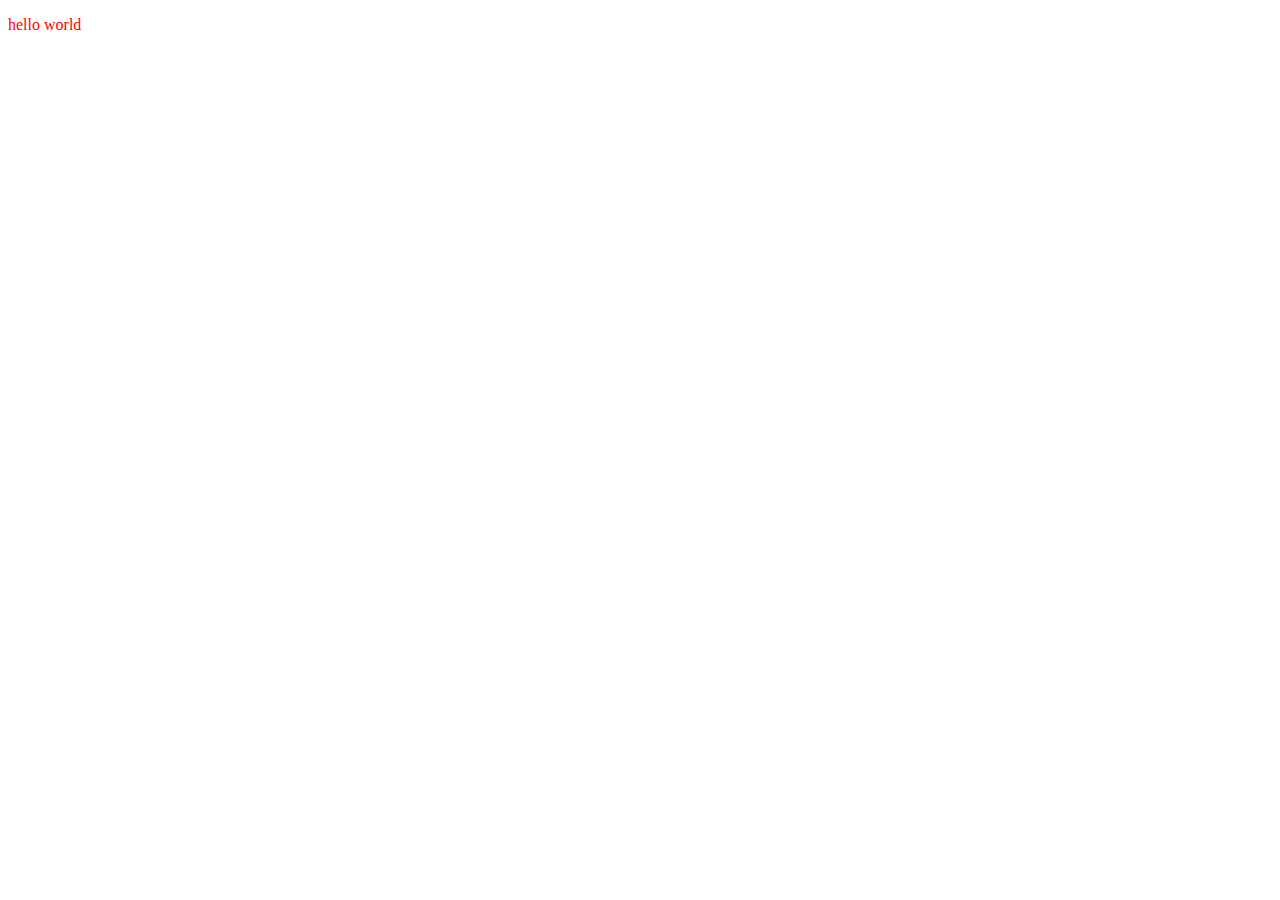
==== main.html @ a067bc58 "hello world" ====
<!DOCTYPE html>
<html lang="en">

  <head>
    <meta charset="UTF-8">
    <title>Timeline</title>
    <link rel="stylesheet" href="styles.css">
  </head>


  <body>

    <header>




    </header>



    <main>

        <p> hello world </p>






    </main>






</body>

</html>
---- styles.css ----
p{
    color: red;
}
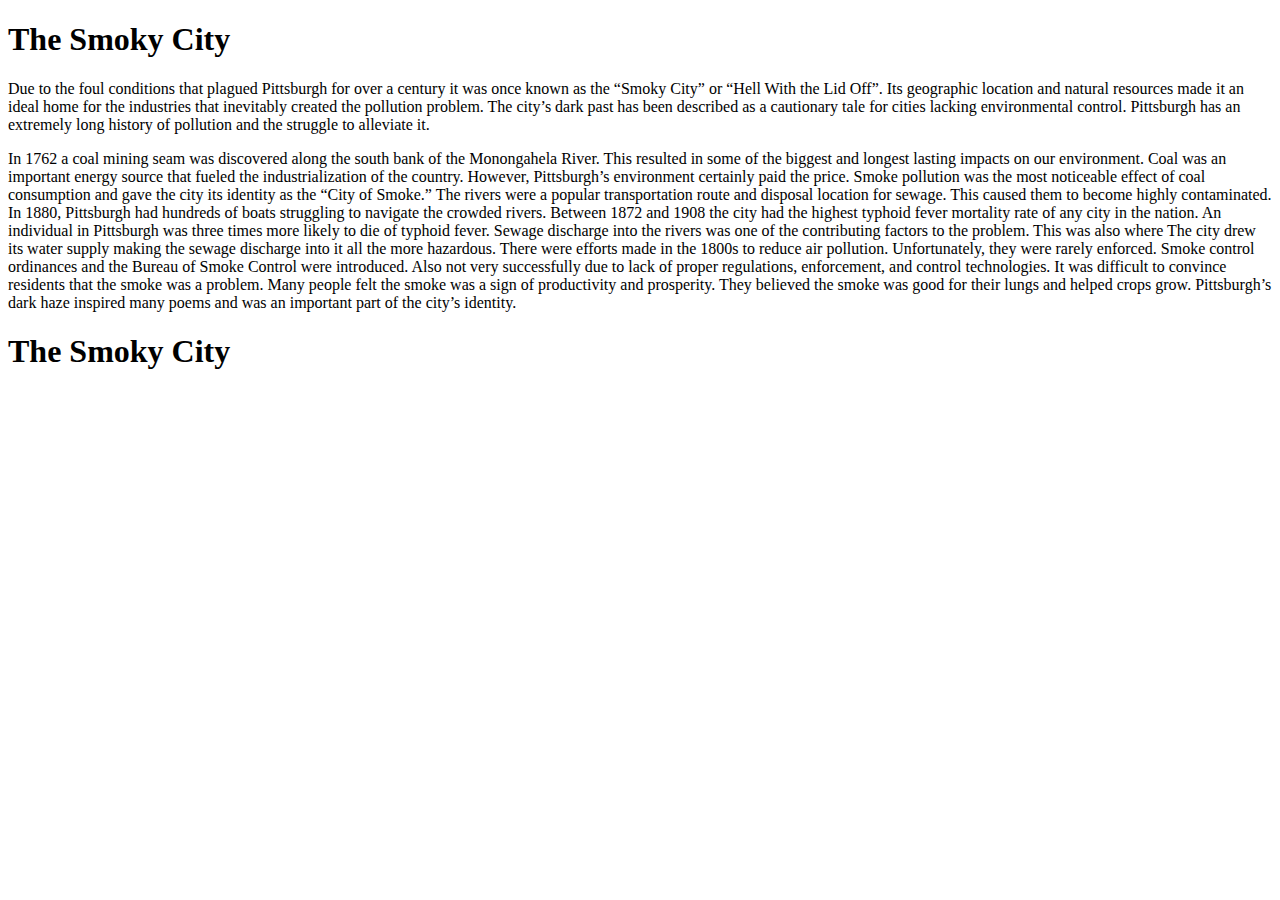
==== commit 2de6f515: "some content" ====
--- a/main.html
+++ b/main.html
@@ -21,7 +21,31 @@
 
     <main>
 
-        <p> hello world </p>
+        <h1>The Smoky City</h1>
+
+        <p>Due to the foul conditions that plagued Pittsburgh for over a century it was once known as the “Smoky City” or “Hell With the Lid Off”.
+          Its geographic location and natural resources made it an ideal home for the industries that inevitably created the pollution problem.
+          The city’s dark past has been described as a cautionary tale for cities lacking environmental control. 
+          Pittsburgh has an extremely long history of pollution and the struggle to alleviate it.</p>
+
+        <p>In 1762 a coal mining seam was discovered along the south bank of the Monongahela River.
+           This resulted in some of the biggest and longest lasting impacts on our environment. 
+           Coal was an important energy source that fueled the industrialization of the country. However, 
+           Pittsburgh’s environment certainly paid the price. Smoke pollution was the most noticeable effect of coal consumption and gave the city its identity as the “City of Smoke.”
+           The rivers were a popular transportation route and disposal location for sewage. This caused them to become highly contaminated. In 1880, Pittsburgh had hundreds of boats struggling to navigate the crowded rivers. Between 1872 and 1908 the city had the highest typhoid fever mortality rate of any city in the nation. An individual in Pittsburgh was three times more likely to die of typhoid fever. Sewage discharge into the rivers was one of the contributing factors to the problem.  
+           This was also where The city drew its water supply making the sewage discharge into it all the more hazardous.
+           There were efforts made in the 1800s to reduce air pollution.
+           Unfortunately, they were rarely enforced. 
+           Smoke control ordinances and the Bureau of Smoke Control were introduced. 
+           Also not very successfully due to lack of proper regulations, enforcement, and control technologies. 
+           It was difficult to convince residents that the smoke was a problem. 
+           Many people felt the smoke was a sign of productivity and prosperity.
+           They believed the smoke was good for their lungs and helped crops grow. 
+           Pittsburgh’s dark haze inspired many poems and was an important part of the city’s identity.</p>
+
+       <h1>The Smoky City</h1>
+
+       <p></p>
 
 
 
--- a/styles.css
+++ b/styles.css
@@ -1,3 +1,3 @@
 p{
-    color: red;
+    color: black;
 }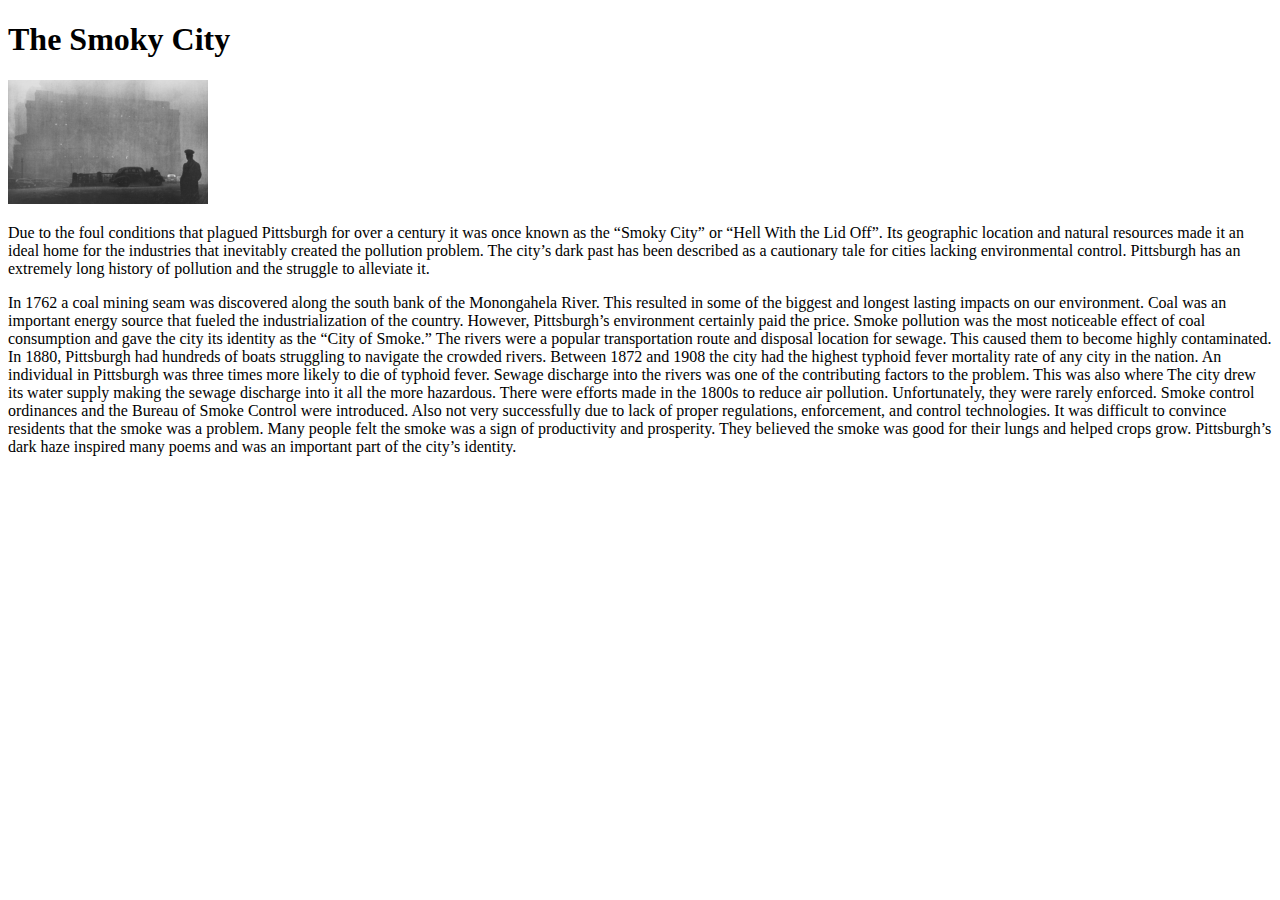
==== commit 76987387: "Getting Ideas" ====
--- a/main.html
+++ b/main.html
@@ -5,6 +5,7 @@
     <meta charset="UTF-8">
     <title>Timeline</title>
     <link rel="stylesheet" href="styles.css">
+    <script src="main.js" defer></script>
   </head>
 
 
@@ -21,7 +22,12 @@
 
     <main>
 
-        <h1>The Smoky City</h1>
+
+  
+
+      
+      <h1>The Smoky City</h1>
+        <img class = "headerimg" src= "Assets/Polution Problem 1.jpeg" alt="Man standing in smoggy Pittsburgh">
 
         <p>Due to the foul conditions that plagued Pittsburgh for over a century it was once known as the “Smoky City” or “Hell With the Lid Off”.
           Its geographic location and natural resources made it an ideal home for the industries that inevitably created the pollution problem.
@@ -43,10 +49,7 @@
            They believed the smoke was good for their lungs and helped crops grow. 
            Pittsburgh’s dark haze inspired many poems and was an important part of the city’s identity.</p>
 
-       <h1>The Smoky City</h1>
-
-       <p></p>
-
+    
 
 
 
--- a/styles.css
+++ b/styles.css
@@ -1,3 +1,9 @@
 p{
     color: black;
-}+}
+
+.headerimg {
+    width: 200px;
+}
+
+
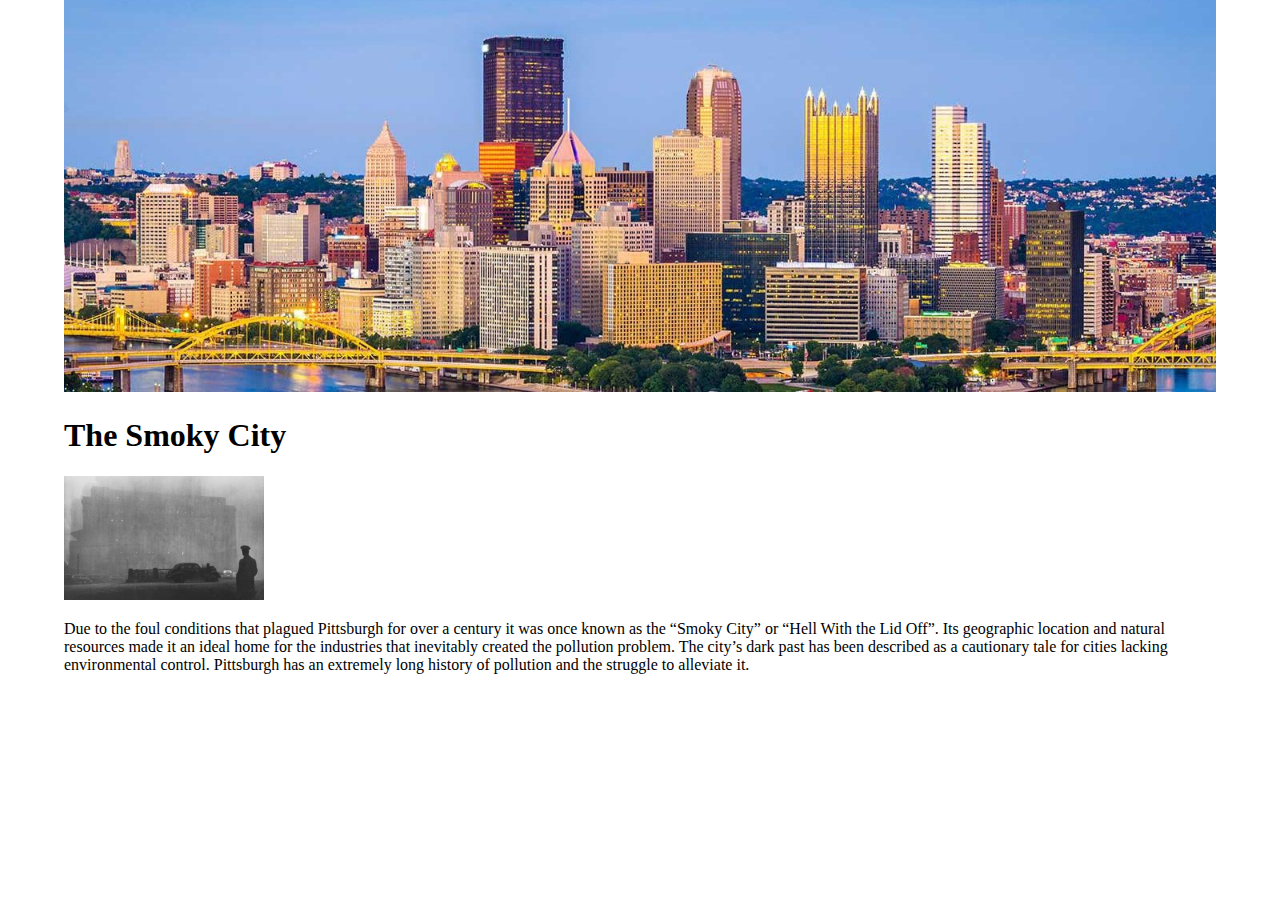
==== commit 01bb55da: "Picture" ====
--- a/main.html
+++ b/main.html
@@ -12,6 +12,9 @@
   <body>
 
     <header>
+
+ 
+      <img id="heroimage" src="Assets/pittsburgh-t1-hero_0.jpeg" alt="Pittsburgh Skyline">
 
 
 
@@ -34,20 +37,7 @@
           The city’s dark past has been described as a cautionary tale for cities lacking environmental control. 
           Pittsburgh has an extremely long history of pollution and the struggle to alleviate it.</p>
 
-        <p>In 1762 a coal mining seam was discovered along the south bank of the Monongahela River.
-           This resulted in some of the biggest and longest lasting impacts on our environment. 
-           Coal was an important energy source that fueled the industrialization of the country. However, 
-           Pittsburgh’s environment certainly paid the price. Smoke pollution was the most noticeable effect of coal consumption and gave the city its identity as the “City of Smoke.”
-           The rivers were a popular transportation route and disposal location for sewage. This caused them to become highly contaminated. In 1880, Pittsburgh had hundreds of boats struggling to navigate the crowded rivers. Between 1872 and 1908 the city had the highest typhoid fever mortality rate of any city in the nation. An individual in Pittsburgh was three times more likely to die of typhoid fever. Sewage discharge into the rivers was one of the contributing factors to the problem.  
-           This was also where The city drew its water supply making the sewage discharge into it all the more hazardous.
-           There were efforts made in the 1800s to reduce air pollution.
-           Unfortunately, they were rarely enforced. 
-           Smoke control ordinances and the Bureau of Smoke Control were introduced. 
-           Also not very successfully due to lack of proper regulations, enforcement, and control technologies. 
-           It was difficult to convince residents that the smoke was a problem. 
-           Many people felt the smoke was a sign of productivity and prosperity.
-           They believed the smoke was good for their lungs and helped crops grow. 
-           Pittsburgh’s dark haze inspired many poems and was an important part of the city’s identity.</p>
+  
 
     
 
--- a/styles.css
+++ b/styles.css
@@ -7,3 +7,12 @@
 }
 
 
+body {
+    width: 90%;
+    margin: auto;
+
+}
+
+#heroimage {
+    width: 100%;
+}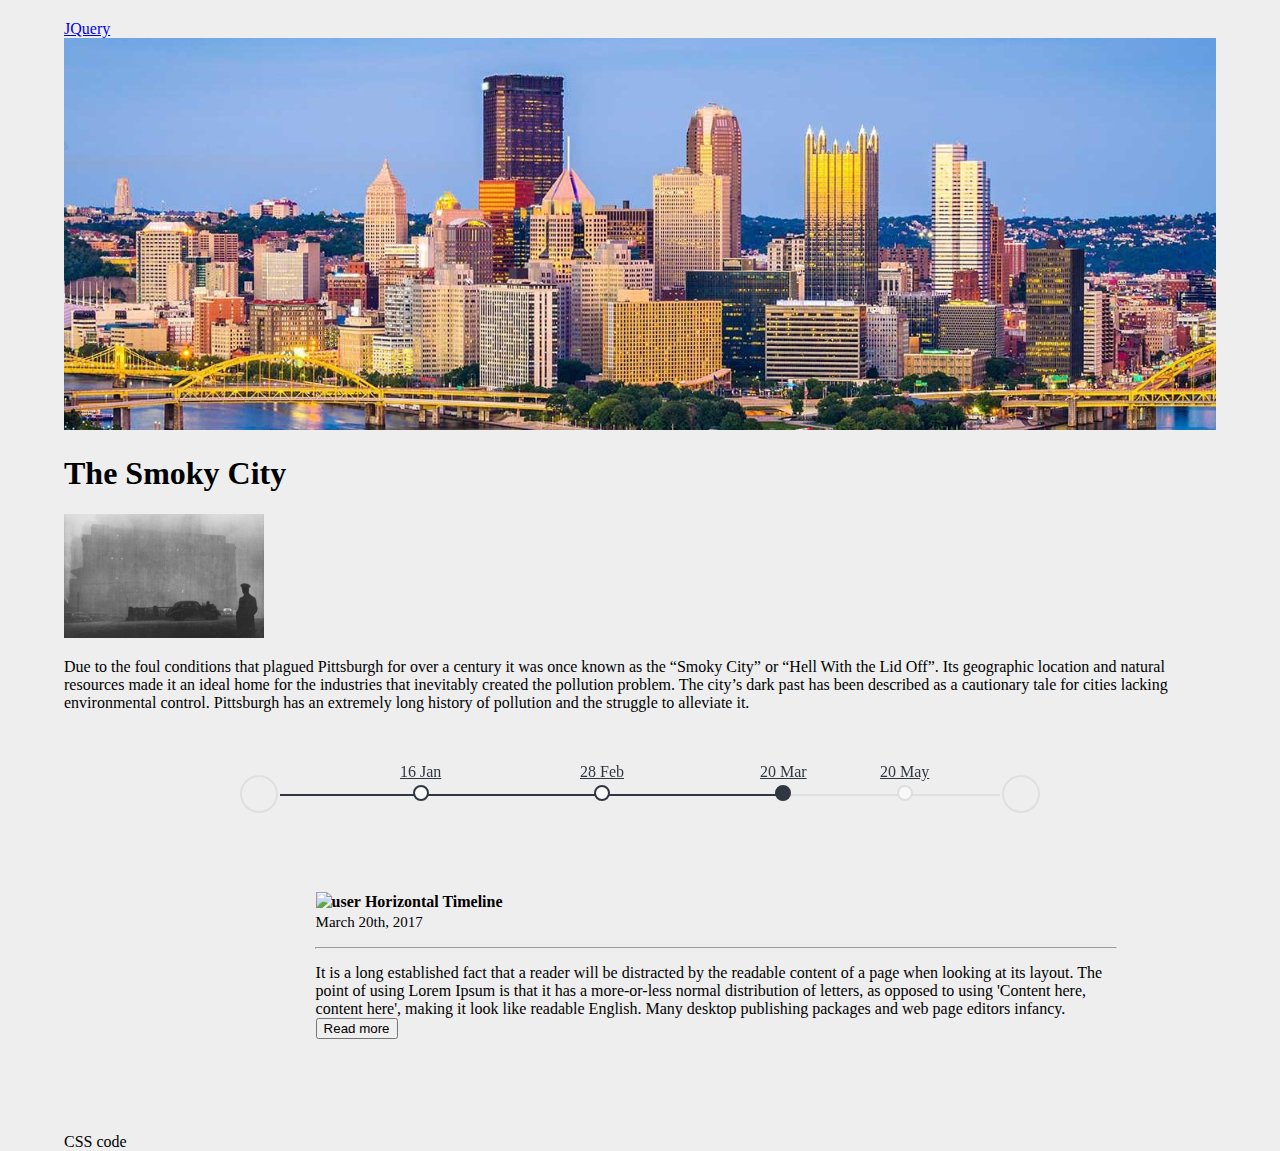
==== commit cb680b9d: "downloading jquery" ====
--- a/main.html
+++ b/main.html
@@ -5,6 +5,8 @@
     <meta charset="UTF-8">
     <title>Timeline</title>
     <link rel="stylesheet" href="styles.css">
+    <a href="jquery-3.6.1.min.js"> JQuery </a>
+    <script src="jquery-3.6.1.min.js" defer></script>
     <script src="main.js" defer></script>
   </head>
 
@@ -47,6 +49,163 @@
 
     </main>
 
+<!-- /* Timeline inspired by https://www.bootdey.com/snippets/view/bs4-Horizontal-timeline#html */ -->
+
+    <div class="container">
+      <div class="row">
+          <div class="col-lg-12">
+              <div class="card">
+                  <div class="body">
+                      <div class="cd-horizontal-timeline loaded">
+                          <div class="timeline">
+                              <div class="events-wrapper">
+                                  <div class="events" style="width: 1800px;">
+                                      <ol>
+                                          <li><a href="#0" data-date="16/01/2017" class="older-event" style="left: 120px;">16 Jan</a></li>
+                                          <li><a href="#0" data-date="28/02/2017" style="left: 300px;" class="older-event">28 Feb</a></li>
+                                          <li><a href="#0" data-date="20/04/2017" style="left: 480px;" class="selected">20 Mar</a></li>
+                                          <li><a href="#0" data-date="20/05/2017" style="left: 600px;">20 May</a></li>
+                                          <li><a href="#0" data-date="09/07/2017" style="left: 780px;">09 Jul</a></li>
+                                          <li><a href="#0" data-date="30/08/2017" style="left: 960px;">30 Aug</a></li>
+                                          <li><a href="#0" data-date="15/09/2017" style="left: 1020px;">15 Sep</a></li>
+                                          <li><a href="#0" data-date="01/11/2017" style="left: 1200px;">01 Nov</a></li>
+                                          <li><a href="#0" data-date="10/12/2017" style="left: 1380px;">10 Dec</a></li>
+                                          <li><a href="#0" data-date="19/01/2018" style="left: 1500px;">29 Jan</a></li>
+                                          <li><a href="#0" data-date="03/03/2018" style="left: 1680px;">3 Mar</a></li>
+                                      </ol>
+                                      <span class="filling-line" aria-hidden="true" style="transform: scaleX(0.281506);"></span>
+                                  </div>
+                                  <!-- .events -->
+                              </div>
+                              <!-- .events-wrapper -->
+                              <ul class="cd-timeline-navigation">
+                                  <li><a href="#0" class="prev inactive">Prev</a></li>
+                                  <li><a href="#0" class="next">Next</a></li>
+                              </ul>
+                              <!-- .cd-timeline-navigation -->
+                          </div>
+                          <!-- .timeline -->
+                          <div class="events-content" style="height: 225px;">
+                              <ol>
+                                  <li class="" data-date="16/01/2017">
+                                      <h4>
+                                                  <img class="rounded float-left m-r-15" width="40" alt="user" src="https://bootdey.com/img/Content/avatar/avatar1.png"> Horizontal Timeline<br>
+                                                  <small>January 16th, 2017</small>
+                                              </h4>
+                                      <hr>
+                                      <p>It is a long established fact that a reader will be distracted by the readable content of a page when looking at its layout. The point of using Lorem Ipsum is that it has a more-or-less normal distribution of letters, as opposed to using 'Content here, content here', making it look like readable English. Many desktop publishing packages and web page editors infancy.
+                                          <br>
+                                          <button class="btn btn-primary btn-round">Read more</button>
+                                      </p>
+                                  </li>
+                                  <li data-date="28/02/2017" class="">
+                                      <h4>
+                                                  <img class="rounded float-left m-r-15" width="40" alt="user" src="https://bootdey.com/img/Content/avatar/avatar2.png"> Horizontal Timeline<br>
+                                                  <small>Feb 28th, 2017</small>
+                                              </h4>
+                                      <hr>
+                                      <p>It is a long established fact that a reader will be distracted by the readable content of a page when looking at its layout. The point of using Lorem Ipsum is that it has a more-or-less normal distribution of letters, as opposed to using 'Content here, content here', making it look like readable English. Many desktop publishing packages and web page editors infancy.
+                                          <br>
+                                          <button class="btn btn-primary btn-round">Read more</button>
+                                      </p>
+                                  </li>
+                                  <li data-date="20/04/2017" class="selected">
+                                      <h4>
+                                                  <img class="rounded float-left m-r-15" width="40" alt="user" src="https://bootdey.com/img/Content/avatar/avatar3.png"> Horizontal Timeline<br>
+                                                  <small>March 20th, 2017</small>
+                                              </h4>
+                                      <hr>
+                                      <p>It is a long established fact that a reader will be distracted by the readable content of a page when looking at its layout. The point of using Lorem Ipsum is that it has a more-or-less normal distribution of letters, as opposed to using 'Content here, content here', making it look like readable English. Many desktop publishing packages and web page editors infancy.
+                                          <br>
+                                          <button class="btn btn-primary btn-round">Read more</button>
+                                      </p>
+                                  </li>
+                                  <li data-date="20/05/2017">
+                                      <h4>
+                                                  <img class="rounded float-left m-r-15" width="40" alt="user" src="https://bootdey.com/img/Content/avatar/avatar4.png"> Horizontal Timeline<br>
+                                                  <small>May 20th, 2017</small>
+                                              </h4>
+                                      <hr>
+                                      <p>It is a long established fact that a reader will be distracted by the readable content of a page when looking at its layout. The point of using Lorem Ipsum is that it has a more-or-less normal distribution of letters, as opposed to using 'Content here, content here', making it look like readable English. Many desktop publishing packages and web page editors infancy.
+                                          <br>
+                                          <button class="btn btn-primary btn-round">Read more</button>
+                                      </p>
+                                  </li>
+                                  <li data-date="09/07/2017">
+                                      <h4>
+                                                  <img class="rounded float-left m-r-15" width="40" alt="user" src="https://bootdey.com/img/Content/avatar/avatar1.png"> Horizontal Timeline<br>
+                                                  <small>July 9th, 2017</small>
+                                              </h4>
+                                      <hr>
+                                      <p>It is a long established fact that a reader will be distracted by the readable content of a page when looking at its layout. The point of using Lorem Ipsum is that it has a more-or-less normal distribution of letters, as opposed to using 'Content here, content here', making it look like readable English. Many desktop publishing packages and web page editors infancy.
+                                          <br>
+                                          <button class="btn btn-primary btn-round">Read more</button>
+                                      </p>
+                                  </li>
+                                  <li data-date="30/08/2017">
+                                      <h4>
+                                                  <img class="rounded float-left m-r-15" width="40" alt="user" src="https://bootdey.com/img/Content/avatar/avatar2.png"> Horizontal Timeline<br>
+                                                  <small>August 30th, 2017</small>
+                                              </h4>
+                                      <hr>
+                                      <p>It is a long established fact that a reader will be distracted by the readable content of a page when looking at its layout. The point of using Lorem Ipsum is that it has a more-or-less normal distribution of letters, as opposed to using 'Content here, content here', making it look like readable English. Many desktop publishing packages and web page editors infancy.
+                                          <br>
+                                          <button class="btn btn-primary btn-round">Read more</button>
+                                      </p>
+                                  </li>
+                                  <li data-date="15/09/2017">
+                                      <h4>
+                                                  <img class="rounded float-left m-r-15" width="40" alt="user" src="https://bootdey.com/img/Content/avatar/avatar6.png"> Horizontal Timeline<br>
+                                                  <small>September 15th, 2017</small>
+                                              </h4>
+                                      <hr>
+                                      <p>It is a long established fact that a reader will be distracted by the readable content of a page when looking at its layout. The point of using Lorem Ipsum is that it has a more-or-less normal distribution of letters, as opposed to using 'Content here, content here', making it look like readable English. Many desktop publishing packages and web page editors infancy.
+                                          <br>
+                                          <button class="btn btn-primary btn-round">Read more</button>
+                                      </p>
+                                  </li>
+                                  <li data-date="01/11/2017">
+                                      <h4>
+                                                  <img class="rounded float-left m-r-15" width="40" alt="user" src="https://bootdey.com/img/Content/avatar/avatar7.png"> Horizontal Timeline<br>
+                                                  <small>November 01st, 2017</small>
+                                              </h4>
+                                      <hr>
+                                      <p>It is a long established fact that a reader will be distracted by the readable content of a page when looking at its layout. The point of using Lorem Ipsum is that it has a more-or-less normal distribution of letters, as opposed to using 'Content here, content here', making it look like readable English. Many desktop publishing packages and web page editors infancy.
+                                          <br>
+                                          <button class="btn btn-primary btn-round">Read more</button>
+                                      </p>
+                                  </li>
+                                  <li data-date="10/12/2017">
+                                      <h4>
+                                                  <img class="rounded float-left m-r-15" width="40" alt="user" src="https://bootdey.com/img/Content/avatar/avatar8.png"> Horizontal Timeline<br>
+                                                  <small>December 10th, 2017</small>
+                                              </h4>
+                                      <hr>
+                                      <p>It is a long established fact that a reader will be distracted by the readable content of a page when looking at its layout. The point of using Lorem Ipsum is that it has a more-or-less normal distribution of letters, as opposed to using 'Content here, content here', making it look like readable English. Many desktop publishing packages and web page editors infancy.
+                                          <br>
+                                          <button class="btn btn-primary btn-round">Read more</button>
+                                      </p>
+                                  </li>
+                                  <li data-date="19/01/2018">
+                                      <h4>Event title here</h4>
+                                      <em>January 19th, 2018</em>
+                                      <p>It is a long established fact that a reader will be distracted by the readable content of a page when looking at its layout. The point of using Lorem Ipsum is that it has a more-or-less normal distribution of letters, as opposed to using 'Content here, content here', making it look like readable English. Many desktop publishing packages and web page editors infancy.</p>
+                                  </li>
+                                  <li data-date="03/03/2018">
+                                      <h4>Event title here</h4>
+                                      <em>March 3rd, 2018</em>
+                                      <p>It is a long established fact that a reader will be distracted by the readable content of a page when looking at its layout. The point of using Lorem Ipsum is that it has a more-or-less normal distribution of letters, as opposed to using 'Content here, content here', making it look like readable English. Many desktop publishing packages and web page editors infancy.</p>
+                                  </li>
+                              </ol>
+                          </div>
+                      </div>
+                  </div>
+              </div>
+          </div>
+      </div>
+      </div>
+      CSS code
+
 
 
 
--- a/styles.css
+++ b/styles.css
@@ -15,4 +15,425 @@
 
 #heroimage {
     width: 100%;
+}
+
+body{
+    margin-top:20px;
+    background:#eee;
+}
+
+
+
+
+/* Timeline inspired by https://www.bootdey.com/snippets/view/bs4-Horizontal-timeline#html */
+
+.cd-horizontal-timeline ol, .cd-horizontal-timeline ul {
+  list-style: none;
+}
+.cd-timeline-navigation a:hover, .cd-timeline-navigation a:focus {
+   border-color:#313740;
+  
+}
+.cd-horizontal-timeline a, .cd-horizontal-timeline a:hover, .cd-horizontal-timeline a:focus{ color:#313740;}
+.cd-horizontal-timeline blockquote, .cd-horizontal-timeline q {
+  quotes: none;
+}
+.cd-horizontal-timeline blockquote:before, .cd-horizontal-timeline blockquote:after,
+.cd-horizontal-timeline q:before, .cd-horizontal-timeline q:after {
+  content: '';
+  content: none;
+}
+.cd-horizontal-timeline table {
+  border-collapse: collapse;
+  border-spacing: 0;
+}
+.cd-horizontal-timeline {
+  opacity: 0;
+  margin: 2em auto;
+  -webkit-transition: opacity 0.2s;
+  -moz-transition: opacity 0.2s;
+  transition: opacity 0.2s;
+}
+.cd-horizontal-timeline::before {
+  /* never visible - this is used in jQuery to check the current MQ */
+  content: 'mobile';
+  display: none;
+}
+.cd-horizontal-timeline.loaded {
+  /* show the timeline after events position has been set (using JavaScript) */
+  opacity: 1;
+}
+.cd-horizontal-timeline .timeline {
+  position: relative;
+  height: 100px;
+  width: 90%;
+  max-width: 800px;
+  margin: 0 auto;
+}
+.cd-horizontal-timeline .events-wrapper {
+  position: relative;
+  height: 100%;
+  margin: 0 40px;
+  overflow: hidden;
+}
+.cd-horizontal-timeline .events-wrapper::after, .cd-horizontal-timeline .events-wrapper::before {
+  /* these are used to create a shadow effect at the sides of the timeline */
+  content: '';
+  position: absolute;
+  z-index: 2;
+  top: 0;
+  height: 100%;
+  width: 20px;
+}
+.cd-horizontal-timeline .events-wrapper::before {
+  left: 0;
+  
+}
+.cd-horizontal-timeline .events-wrapper::after {
+  right: 0;
+  
+}
+.cd-horizontal-timeline .events {
+  /* this is the grey line/timeline */
+  position: absolute;
+  z-index: 1;
+  left: 0;
+  top: 50px;
+  height: 2px;
+  /* width will be set using JavaScript */
+  background: #dfdfdf;
+  -webkit-transition: -webkit-transform 0.4s;
+  -moz-transition: -moz-transform 0.4s;
+  transition: transform 0.4s;
+}
+.cd-horizontal-timeline .filling-line {
+  /* this is used to create the green line filling the timeline */
+  position: absolute;
+  z-index: 1;
+  left: 0;
+  top: 0;
+  height: 100%;
+  width: 100%;
+  background-color: #313740;
+  -webkit-transform: scaleX(0);
+  -moz-transform: scaleX(0);
+  -ms-transform: scaleX(0);
+  -o-transform: scaleX(0);
+  transform: scaleX(0);
+  -webkit-transform-origin: left center;
+  -moz-transform-origin: left center;
+  -ms-transform-origin: left center;
+  -o-transform-origin: left center;
+  transform-origin: left center;
+  -webkit-transition: -webkit-transform 0.3s;
+  -moz-transition: -moz-transform 0.3s;
+  transition: transform 0.3s;
+}
+.cd-horizontal-timeline .events a {
+  position: absolute;
+  bottom: 0;
+  z-index: 2;
+  text-align: center;
+  font-size: 1rem;
+  padding-bottom: 15px;
+ 
+  /* fix bug on Safari - text flickering while timeline translates */
+  -webkit-transform: translateZ(0);
+  -moz-transform: translateZ(0);
+  -ms-transform: translateZ(0);
+  -o-transform: translateZ(0);
+  transform: translateZ(0);
+}
+.cd-horizontal-timeline .events a::after {
+  /* this is used to create the event spot */
+  content: '';
+  position: absolute;
+  left: 50%;
+  right: auto;
+  -webkit-transform: translateX(-50%);
+  -moz-transform: translateX(-50%);
+  -ms-transform: translateX(-50%);
+  -o-transform: translateX(-50%);
+  transform: translateX(-50%);
+  bottom: -5px;
+  height: 12px;
+  width: 12px;
+  border-radius: 50%;
+  border: 2px solid #dfdfdf;
+  background-color: #f8f8f8;
+  -webkit-transition: background-color 0.3s, border-color 0.3s;
+  -moz-transition: background-color 0.3s, border-color 0.3s;
+  transition: background-color 0.3s, border-color 0.3s;
+}
+.no-touch .cd-horizontal-timeline .events a:hover::after {
+  background-color: #313740;
+  border-color: #313740;
+}
+.cd-horizontal-timeline .events a.selected {
+  pointer-events: none;
+}
+.cd-horizontal-timeline .events a.selected::after {
+  background-color: #313740;
+  border-color: #313740;
+}
+.cd-horizontal-timeline .events a.older-event::after {
+  border-color: #313740;
+}
+@media only screen and (min-width: 1100px) {
+  .cd-horizontal-timeline::before {
+    /* never visible - this is used in jQuery to check the current MQ */
+    content: 'desktop';
+  }
+}
+
+.cd-timeline-navigation a {
+  /* these are the left/right arrows to navigate the timeline */
+  position: absolute;
+  z-index: 1;
+  top: 50%;
+  bottom: auto;
+  -webkit-transform: translateY(-50%);
+  -moz-transform: translateY(-50%);
+  -ms-transform: translateY(-50%);
+  -o-transform: translateY(-50%);
+  transform: translateY(-50%);
+  height: 34px;
+  width: 34px;
+  border-radius: 50%;
+  border: 2px solid #dfdfdf;
+  /* replace text with an icon */
+  overflow: hidden;
+  color: transparent;
+  text-indent: 100%;
+  white-space: nowrap;
+  -webkit-transition: border-color 0.3s;
+  -moz-transition: border-color 0.3s;
+  transition: border-color 0.3s;
+}
+.cd-timeline-navigation a::after {
+  /* arrow icon */
+  content: '';
+  position: absolute;
+  height: 16px;
+  width: 16px;
+  left: 50%;
+  top: 50%;
+  bottom: auto;
+  right: auto;
+  -webkit-transform: translateX(-50%) translateY(-50%);
+  -moz-transform: translateX(-50%) translateY(-50%);
+  -ms-transform: translateX(-50%) translateY(-50%);
+  -o-transform: translateX(-50%) translateY(-50%);
+  transform: translateX(-50%) translateY(-50%);
+  /* background: url(../img/cd-arrow.svg) no-repeat 0 0; */
+}
+.cd-timeline-navigation a.prev {
+  left: 0;
+  -webkit-transform: translateY(-50%) rotate(180deg);
+  -moz-transform: translateY(-50%) rotate(180deg);
+  -ms-transform: translateY(-50%) rotate(180deg);
+  -o-transform: translateY(-50%) rotate(180deg);
+  transform: translateY(-50%) rotate(180deg);
+}
+.cd-timeline-navigation a.next {
+  right: 0;
+}
+.no-touch .cd-timeline-navigation a:hover {
+  border-color: #7b9d6f;
+}
+.cd-timeline-navigation a.inactive {
+  cursor: not-allowed;
+}
+.cd-timeline-navigation a.inactive::after {
+  background-position: 0 -16px;
+}
+.no-touch .cd-timeline-navigation a.inactive:hover {
+  border-color: #dfdfdf;
+}
+
+.cd-horizontal-timeline .events-content {
+  position: relative;
+  width: 100%;
+  margin: 2em 0;
+  overflow: hidden;
+  -webkit-transition: height 0.4s;
+  -moz-transition: height 0.4s;
+  transition: height 0.4s;
+}
+.cd-horizontal-timeline .events-content li {
+  position: absolute;
+  z-index: 1;
+  width: 100%;
+  left: 0;
+  top: 0;
+  -webkit-transform: translateX(-100%);
+  -moz-transform: translateX(-100%);
+  -ms-transform: translateX(-100%);
+  -o-transform: translateX(-100%);
+  transform: translateX(-100%);
+  padding: 0 5%;
+  opacity: 0;
+  -webkit-animation-duration: 0.4s;
+  -moz-animation-duration: 0.4s;
+  animation-duration: 0.4s;
+  -webkit-animation-timing-function: ease-in-out;
+  -moz-animation-timing-function: ease-in-out;
+  animation-timing-function: ease-in-out;
+}
+.cd-horizontal-timeline .events-content li.selected {
+  /* visible event content */
+  position: relative;
+  z-index: 2;
+  opacity: 1;
+  -webkit-transform: translateX(0);
+  -moz-transform: translateX(0);
+  -ms-transform: translateX(0);
+  -o-transform: translateX(0);
+  transform: translateX(0);
+}
+.cd-horizontal-timeline .events-content li.enter-right, .cd-horizontal-timeline .events-content li.leave-right {
+  -webkit-animation-name: cd-enter-right;
+  -moz-animation-name: cd-enter-right;
+  animation-name: cd-enter-right;
+}
+.cd-horizontal-timeline .events-content li.enter-left, .cd-horizontal-timeline .events-content li.leave-left {
+  -webkit-animation-name: cd-enter-left;
+  -moz-animation-name: cd-enter-left;
+  animation-name: cd-enter-left;
+}
+.cd-horizontal-timeline .events-content li.leave-right, .cd-horizontal-timeline .events-content li.leave-left {
+  -webkit-animation-direction: reverse;
+  -moz-animation-direction: reverse;
+  animation-direction: reverse;
+}
+.cd-horizontal-timeline .events-content li > * {
+  max-width: 800px;
+  margin: 0 auto;
+}
+.cd-horizontal-timeline .events-content h4 {
+  font-weight: 700;
+  margin-bottom: 0px;
+  line-height: 20px;
+  margin-bottom: 15px;
+}
+.cd-horizontal-timeline .events-content h4 small {
+  font-weight: 400;
+  line-height: normal;
+  font-size: 15px;
+}
+.cd-horizontal-timeline .events-content em {
+  display: block;
+  font-style: italic;
+  margin: 10px auto;
+}
+.cd-horizontal-timeline .events-content em::before {
+  content: '- ';
+}
+.cd-horizontal-timeline .events-content p {
+  font-size: 16px;
+  margin-top: 15px;
+  
+}
+
+@media only screen and (min-width: 768px) {
+  
+  .cd-horizontal-timeline .events-content em {
+    font-size: 1rem;
+  }  
+}
+
+@media only screen and (max-width: 767px) {
+
+  .cd-horizontal-timeline.loaded{ margin: 0;}  
+  .cd-horizontal-timeline .timeline{ width: 100%;}
+  .cd-horizontal-timeline ol, .cd-horizontal-timeline ul{padding: 0;margin: 0;}
+  .cd-horizontal-timeline .events-content h4{ font-size: 16px;}
+  .cd-horizontal-timeline .events-content{ margin: 0;}
+  
+}
+
+@-webkit-keyframes cd-enter-right {
+  0% {
+    opacity: 0;
+    -webkit-transform: translateX(100%);
+  }
+  100% {
+    opacity: 1;
+    -webkit-transform: translateX(0%);
+  }
+}
+@-moz-keyframes cd-enter-right {
+  0% {
+    opacity: 0;
+    -moz-transform: translateX(100%);
+  }
+  100% {
+    opacity: 1;
+    -moz-transform: translateX(0%);
+  }
+}
+@keyframes cd-enter-right {
+  0% {
+    opacity: 0;
+    -webkit-transform: translateX(100%);
+    -moz-transform: translateX(100%);
+    -ms-transform: translateX(100%);
+    -o-transform: translateX(100%);
+    transform: translateX(100%);
+  }
+  100% {
+    opacity: 1;
+    -webkit-transform: translateX(0%);
+    -moz-transform: translateX(0%);
+    -ms-transform: translateX(0%);
+    -o-transform: translateX(0%);
+    transform: translateX(0%);
+  }
+}
+@-webkit-keyframes cd-enter-left {
+  0% {
+    opacity: 0;
+    -webkit-transform: translateX(-100%);
+  }
+  100% {
+    opacity: 1;
+    -webkit-transform: translateX(0%);
+  }
+}
+@-moz-keyframes cd-enter-left {
+  0% {
+    opacity: 0;
+    -moz-transform: translateX(-100%);
+  }
+  100% {
+    opacity: 1;
+    -moz-transform: translateX(0%);
+  }
+}
+@keyframes cd-enter-left {
+  0% {
+    opacity: 0;
+    -webkit-transform: translateX(-100%);
+    -moz-transform: translateX(-100%);
+    -ms-transform: translateX(-100%);
+    -o-transform: translateX(-100%);
+    transform: translateX(-100%);
+  }
+  100% {
+    opacity: 1;
+    -webkit-transform: translateX(0%);
+    -moz-transform: translateX(0%);
+    -ms-transform: translateX(0%);
+    -o-transform: translateX(0%);
+    transform: translateX(0%);
+  }
+}
+.timeline:before{
+  content: " ";
+    display:none;
+    bottom: 0;
+    left: 0%;
+    width: 0px;
+    margin-left: -1.5px;
+    background-color: #eeeeee;
 }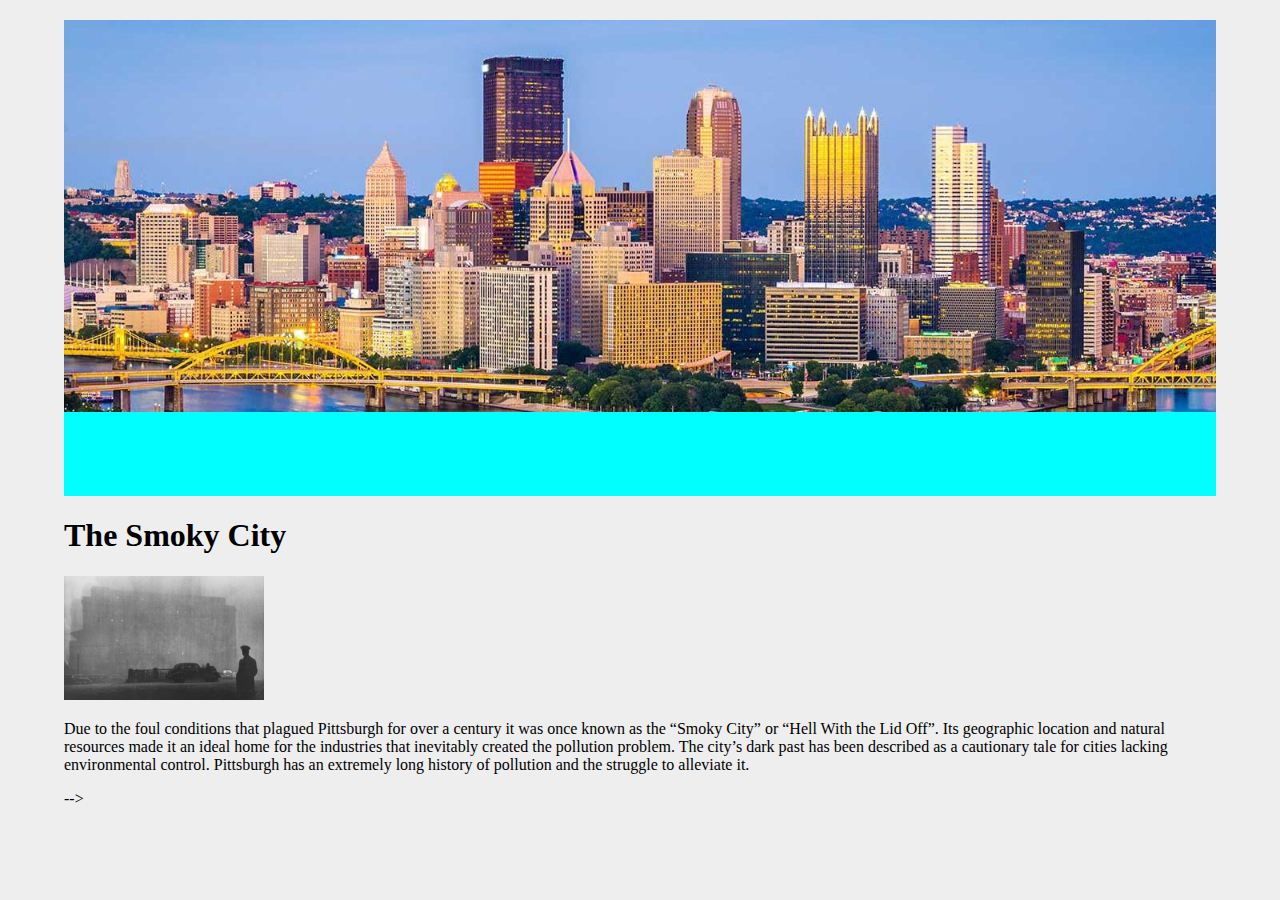
==== commit 05890b12: "Trying landing page" ====
--- a/main.html
+++ b/main.html
@@ -5,7 +5,6 @@
     <meta charset="UTF-8">
     <title>Timeline</title>
     <link rel="stylesheet" href="styles.css">
-    <a href="jquery-3.6.1.min.js"> JQuery </a>
     <script src="jquery-3.6.1.min.js" defer></script>
     <script src="main.js" defer></script>
   </head>
@@ -15,8 +14,9 @@
 
     <header>
 
- 
-      <img id="heroimage" src="Assets/pittsburgh-t1-hero_0.jpeg" alt="Pittsburgh Skyline">
+        <div class = "landing-page-container">
+            <img id="heroimage" src="Assets/pittsburgh-t1-hero_0.jpeg" alt="Pittsburgh Skyline">
+        </div>
 
 
 
@@ -30,7 +30,7 @@
 
   
 
-      
+    <div>
       <h1>The Smoky City</h1>
         <img class = "headerimg" src= "Assets/Polution Problem 1.jpeg" alt="Man standing in smoggy Pittsburgh">
 
@@ -38,7 +38,7 @@
           Its geographic location and natural resources made it an ideal home for the industries that inevitably created the pollution problem.
           The city’s dark past has been described as a cautionary tale for cities lacking environmental control. 
           Pittsburgh has an extremely long history of pollution and the struggle to alleviate it.</p>
-
+    </div>
   
 
     
@@ -48,8 +48,8 @@
 
 
     </main>
-
-<!-- /* Timeline inspired by https://www.bootdey.com/snippets/view/bs4-Horizontal-timeline#html */ -->
+<!-- 
+/* Timeline framework by https://www.bootdey.com/snippets/view/bs4-Horizontal-timeline#html */
 
     <div class="container">
       <div class="row">
@@ -75,17 +75,17 @@
                                       </ol>
                                       <span class="filling-line" aria-hidden="true" style="transform: scaleX(0.281506);"></span>
                                   </div>
-                                  <!-- .events -->
+                                  <!-- .events
                               </div>
                               <!-- .events-wrapper -->
-                              <ul class="cd-timeline-navigation">
+                              <!-- <ul class="cd-timeline-navigation">
                                   <li><a href="#0" class="prev inactive">Prev</a></li>
                                   <li><a href="#0" class="next">Next</a></li>
                               </ul>
                               <!-- .cd-timeline-navigation -->
-                          </div>
+                          </div> -->
                           <!-- .timeline -->
-                          <div class="events-content" style="height: 225px;">
+                          <!-- <div class="events-content" style="height: 225px;">
                               <ol>
                                   <li class="" data-date="16/01/2017">
                                       <h4>
@@ -174,8 +174,8 @@
                                           <br>
                                           <button class="btn btn-primary btn-round">Read more</button>
                                       </p>
-                                  </li>
-                                  <li data-date="10/12/2017">
+                                  </li> -->
+                                  <!-- <li data-date="10/12/2017">
                                       <h4>
                                                   <img class="rounded float-left m-r-15" width="40" alt="user" src="https://bootdey.com/img/Content/avatar/avatar8.png"> Horizontal Timeline<br>
                                                   <small>December 10th, 2017</small>
@@ -203,14 +203,8 @@
               </div>
           </div>
       </div>
-      </div>
-      CSS code
-
-
-
-
-
-
-</body>
+      </div> 
+
+</body>  -->
 
 </html>--- a/styles.css
+++ b/styles.css
@@ -20,6 +20,18 @@
 body{
     margin-top:20px;
     background:#eee;
+}
+
+div {
+  display: block;
+}
+
+
+.landing-page-container {
+  background-color: aqua;
+  margin: 0 auto;
+  padding-bottom: 80px;
+
 }
 
 
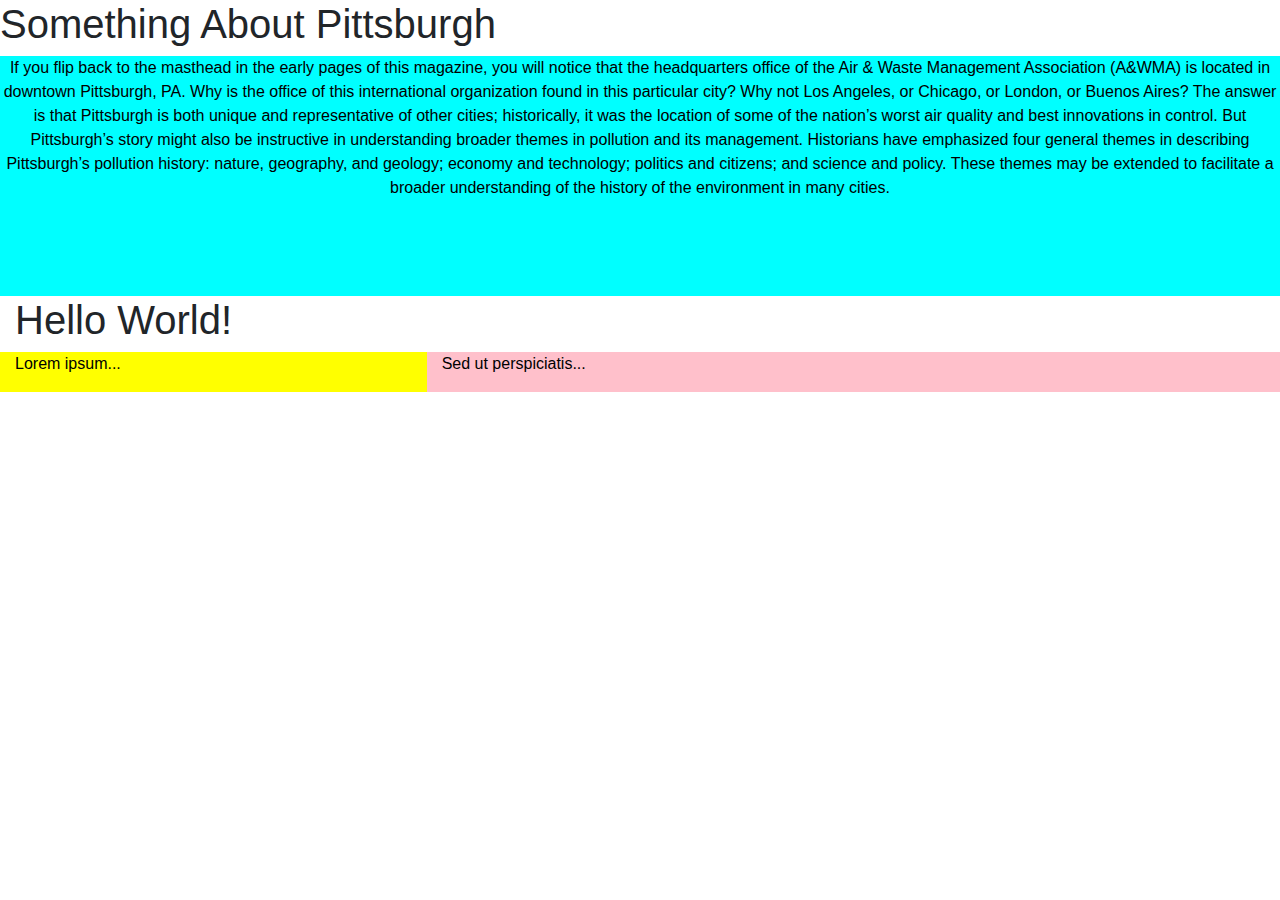
==== commit fe1576e4: "Playing around with Bootstrap" ====
--- a/main.html
+++ b/main.html
@@ -3,7 +3,10 @@
 
   <head>
     <meta charset="UTF-8">
+    <!-- Bootstrap responsive mobile-first -->
+    <meta name="viewport" content="width=device-width, initial-scale=1, shrink-to-fit=no">
     <title>Timeline</title>
+    <link rel="stylesheet" href="https://cdn.jsdelivr.net/npm/bootstrap@4.0.0/dist/css/bootstrap.min.css" integrity="sha384-Gn5384xqQ1aoWXA+058RXPxPg6fy4IWvTNh0E263XmFcJlSAwiGgFAW/dAiS6JXm" crossorigin="anonymous">
     <link rel="stylesheet" href="styles.css">
     <script src="jquery-3.6.1.min.js" defer></script>
     <script src="main.js" defer></script>
@@ -14,31 +17,60 @@
 
     <header>
 
-        <div class = "landing-page-container">
-            <img id="heroimage" src="Assets/pittsburgh-t1-hero_0.jpeg" alt="Pittsburgh Skyline">
+        <h1>Something About Pittsburgh</h1>
+
+    
+    </header>
+
+
+
+    <main>
+
+        <div class = "landing-page-container" class = "container">
+            
+            <div class = "row">
+                <!-- <img id="heroimage" src="Assets/pittsburgh-t1-hero_0.jpeg" alt = "Pittsburgh"> -->
+                <div class = "col-sm-3 col-md-12 col-lg-12">
+                    <p>If you flip back to the masthead
+                        in the early pages of this magazine, you will notice that
+                        the headquarters office of the Air & Waste Management
+                        Association (A&WMA) is located in downtown Pittsburgh,
+                        PA. Why is the office of this international organization found
+                        in this particular city? Why not Los Angeles, or Chicago, or
+                        London, or Buenos Aires? The answer is that Pittsburgh is
+                        both unique and representative of other cities; historically,
+                        it was the location of some of the nation’s worst air quality
+                        and best innovations in control. But Pittsburgh’s story might
+                        also be instructive in understanding broader themes in pollution and its management.
+                        Historians have emphasized four
+                        general themes in describing Pittsburgh’s pollution history:
+                        nature, geography, and geology; economy and technology;
+                        politics and citizens; and science and policy. These themes
+                        may be extended to facilitate a broader understanding of the
+                        history of the environment in many cities.</p>
+
+                </div>
+
+            </div>
+
         </div>
 
 
-
-
-    </header>
-
-
-
-    <main>
-
-
-  
-
-    <div>
-      <h1>The Smoky City</h1>
-        <img class = "headerimg" src= "Assets/Polution Problem 1.jpeg" alt="Man standing in smoggy Pittsburgh">
-
-        <p>Due to the foul conditions that plagued Pittsburgh for over a century it was once known as the “Smoky City” or “Hell With the Lid Off”.
-          Its geographic location and natural resources made it an ideal home for the industries that inevitably created the pollution problem.
-          The city’s dark past has been described as a cautionary tale for cities lacking environmental control. 
-          Pittsburgh has an extremely long history of pollution and the struggle to alleviate it.</p>
-    </div>
+        <div class="container-fluid">
+            <h1>Hello World!</h1>
+            <div class="row">
+              <div class="col-xs-3 col-lg-4" style="background-color:yellow;">
+                <p>Lorem ipsum...</p>
+              </div>
+              <div class="col-xs-9 col-lg-8" style="background-color:pink;">
+                <p>Sed ut perspiciatis...</p>
+              </div>
+            </div>
+          </div>
+
+    
+
+
   
 
     
@@ -83,7 +115,7 @@
                                   <li><a href="#0" class="next">Next</a></li>
                               </ul>
                               <!-- .cd-timeline-navigation -->
-                          </div> -->
+                          <!-- </div> --> 
                           <!-- .timeline -->
                           <!-- <div class="events-content" style="height: 225px;">
                               <ol>
--- a/styles.css
+++ b/styles.css
@@ -7,20 +7,17 @@
 }
 
 
-body {
+/* body {
     width: 90%;
     margin: auto;
 
-}
+
+} */
 
 #heroimage {
     width: 100%;
 }
 
-body{
-    margin-top:20px;
-    background:#eee;
-}
 
 div {
   display: block;
@@ -31,6 +28,7 @@
   background-color: aqua;
   margin: 0 auto;
   padding-bottom: 80px;
+  text-align: center;
 
 }
 
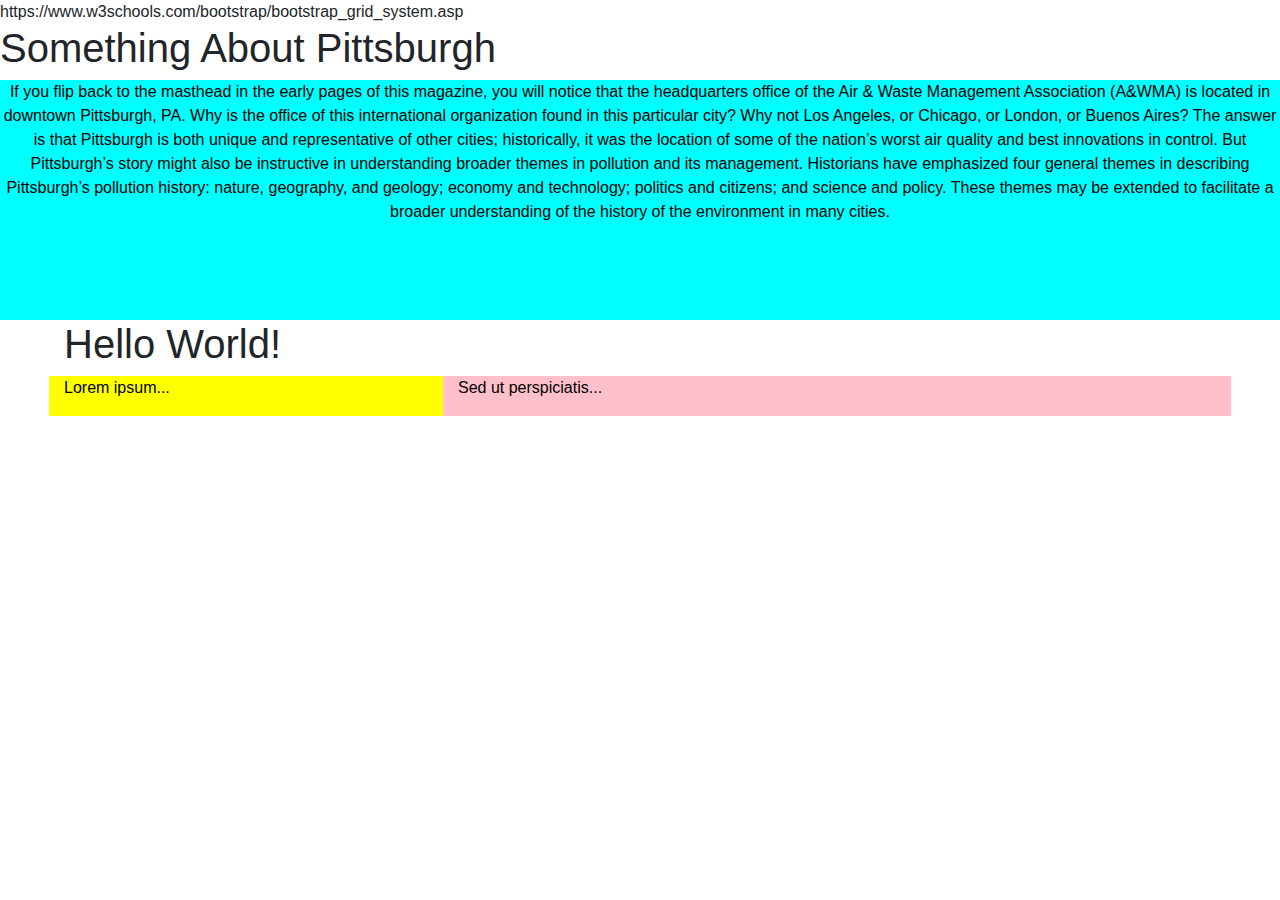
==== commit ea363171: "Bootstrap link" ====
--- a/main.html
+++ b/main.html
@@ -16,6 +16,8 @@
   <body>
 
     <header>
+
+        https://www.w3schools.com/bootstrap/bootstrap_grid_system.asp 
 
         <h1>Something About Pittsburgh</h1>
 
@@ -56,7 +58,7 @@
         </div>
 
 
-        <div class="container-fluid">
+        <div class="Section1" class="container-fluid">
             <h1>Hello World!</h1>
             <div class="row">
               <div class="col-xs-3 col-lg-4" style="background-color:yellow;">
--- a/styles.css
+++ b/styles.css
@@ -29,7 +29,11 @@
   margin: 0 auto;
   padding-bottom: 80px;
   text-align: center;
-
+}
+
+.Section1 {
+  margin: auto;
+  width: 90%;
 }
 
 
